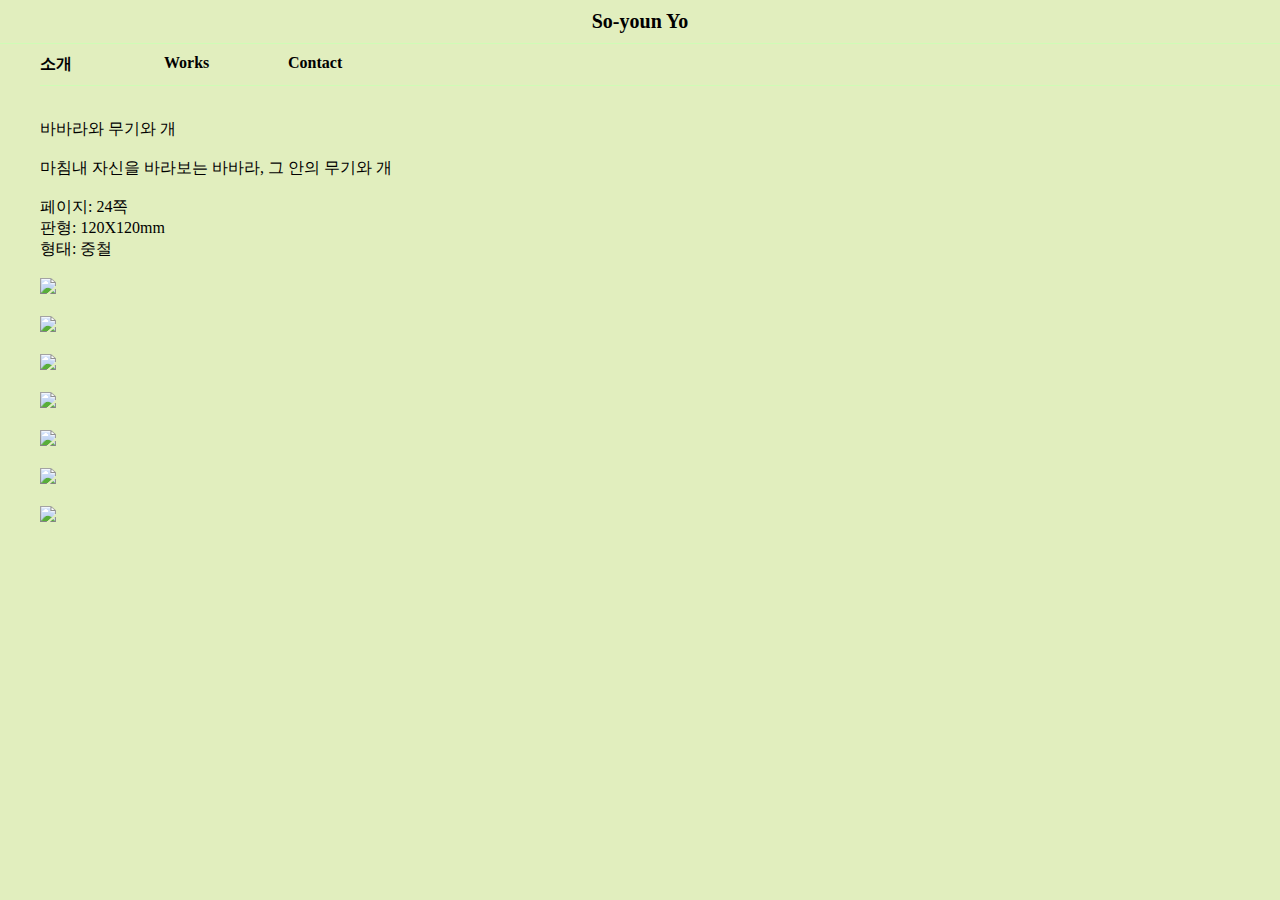
==== 2_works.html @ e683386e "Add files via upload" ====
<!doctype html>
<html>
<head>
  <title>So-youn Yo</title>
  <meta charset="utf-8">
  <link rel="stylesheet" href="style.css">
</head>

<body>
  <h1><a href="index.html">So-youn Yo</a></h1>
  <div id="menu">
    <a href="1_intro.html">소개</a>
    <a href="2_works.html">Works</a>
    <a href="3_contact.html">Contact</a>
  </div>

  <div id="contents">
  <br><b2>바바라와 무기와 개</b2>
  <br><br>마침내 자신을 바라보는 바바라, 그 안의 무기와 개
  <br><br>페이지: 24쪽
  <br>판형: 120X120mm
  <br>형태: 중철  <br><br>
  <img src="img\barbara\1.jpg" width="40%"><br><br>
  <img src="img\barbara\2.jpg" width="40%"><br><br>
  <img src="img\barbara\3.jpg" width="40%"><br><br>
  <img src="img\barbara\4.jpg" width="40%"><br><br>
  <img src="img\barbara\5.jpg" width="40%"><br><br>
  <img src="img\barbara\6.jpg" width="40%"><br><br>
  <img src="img\barbara\7.jpeg" width="40%"><br><br>
</div>
</body>
<html>
---- style.css ----
body{
  background-color: #e1eebe;
  margin: 0;
}
h1 {
  border-bottom: solid #cffcb6 0.5px;
  margin: 0px;
  padding: 10px;
  font-size: 20px;
  text-align: center;
}

ul {
  border-right: solid #cffcb6 0.5px;
  width: 90px;
  padding-top: 10px;
  margin: 0;
}
a {
  color:black;
  text-decoration: none;
}
#menu {
  display: grid;
  margin-left: 40px;
  margin-top: 10px;
  font-weight: bold;
  grid-template-columns: 10% 10% 10%;
}
#contents{
  padding-top: 15px;
  margin-top: 10px;
  margin-left: 40px;
  border-top: solid #cffcb6 0.5px;
}
h4{
  text-align: center;
  font-weight: normal;
}
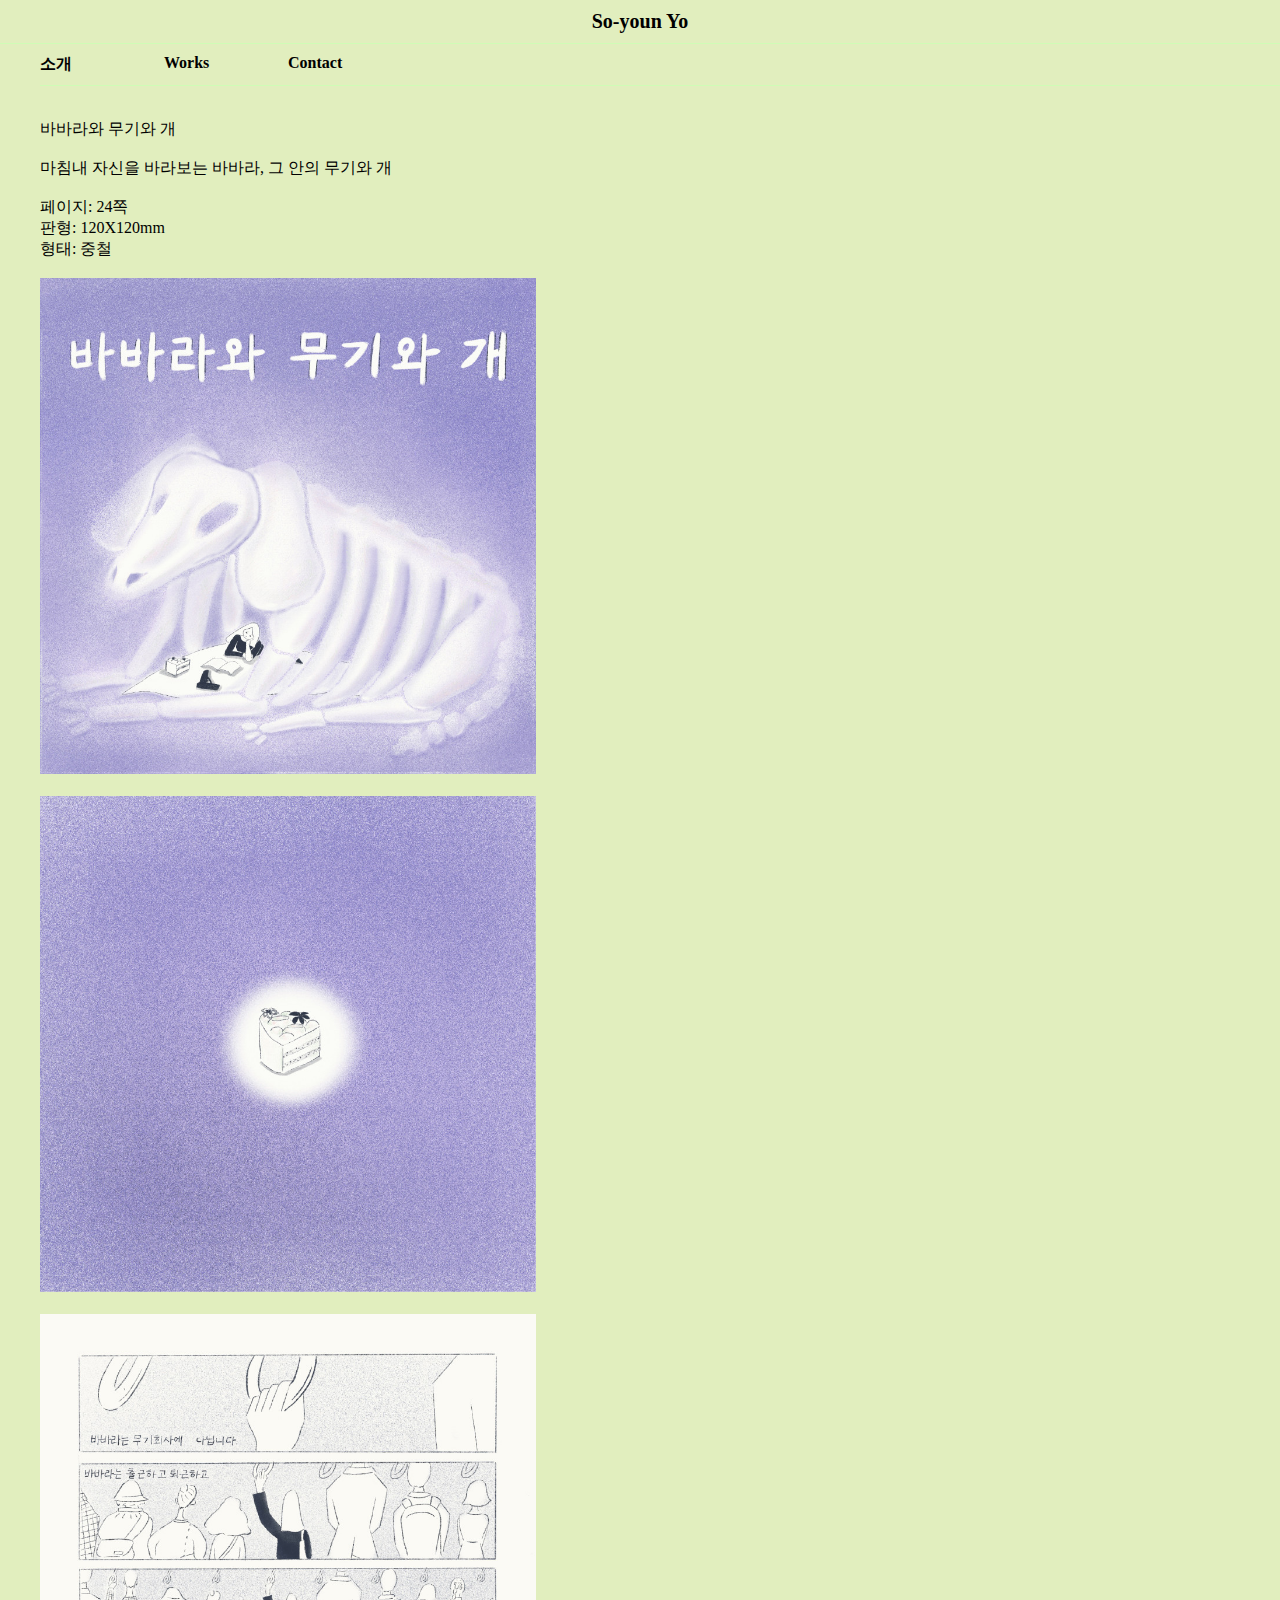
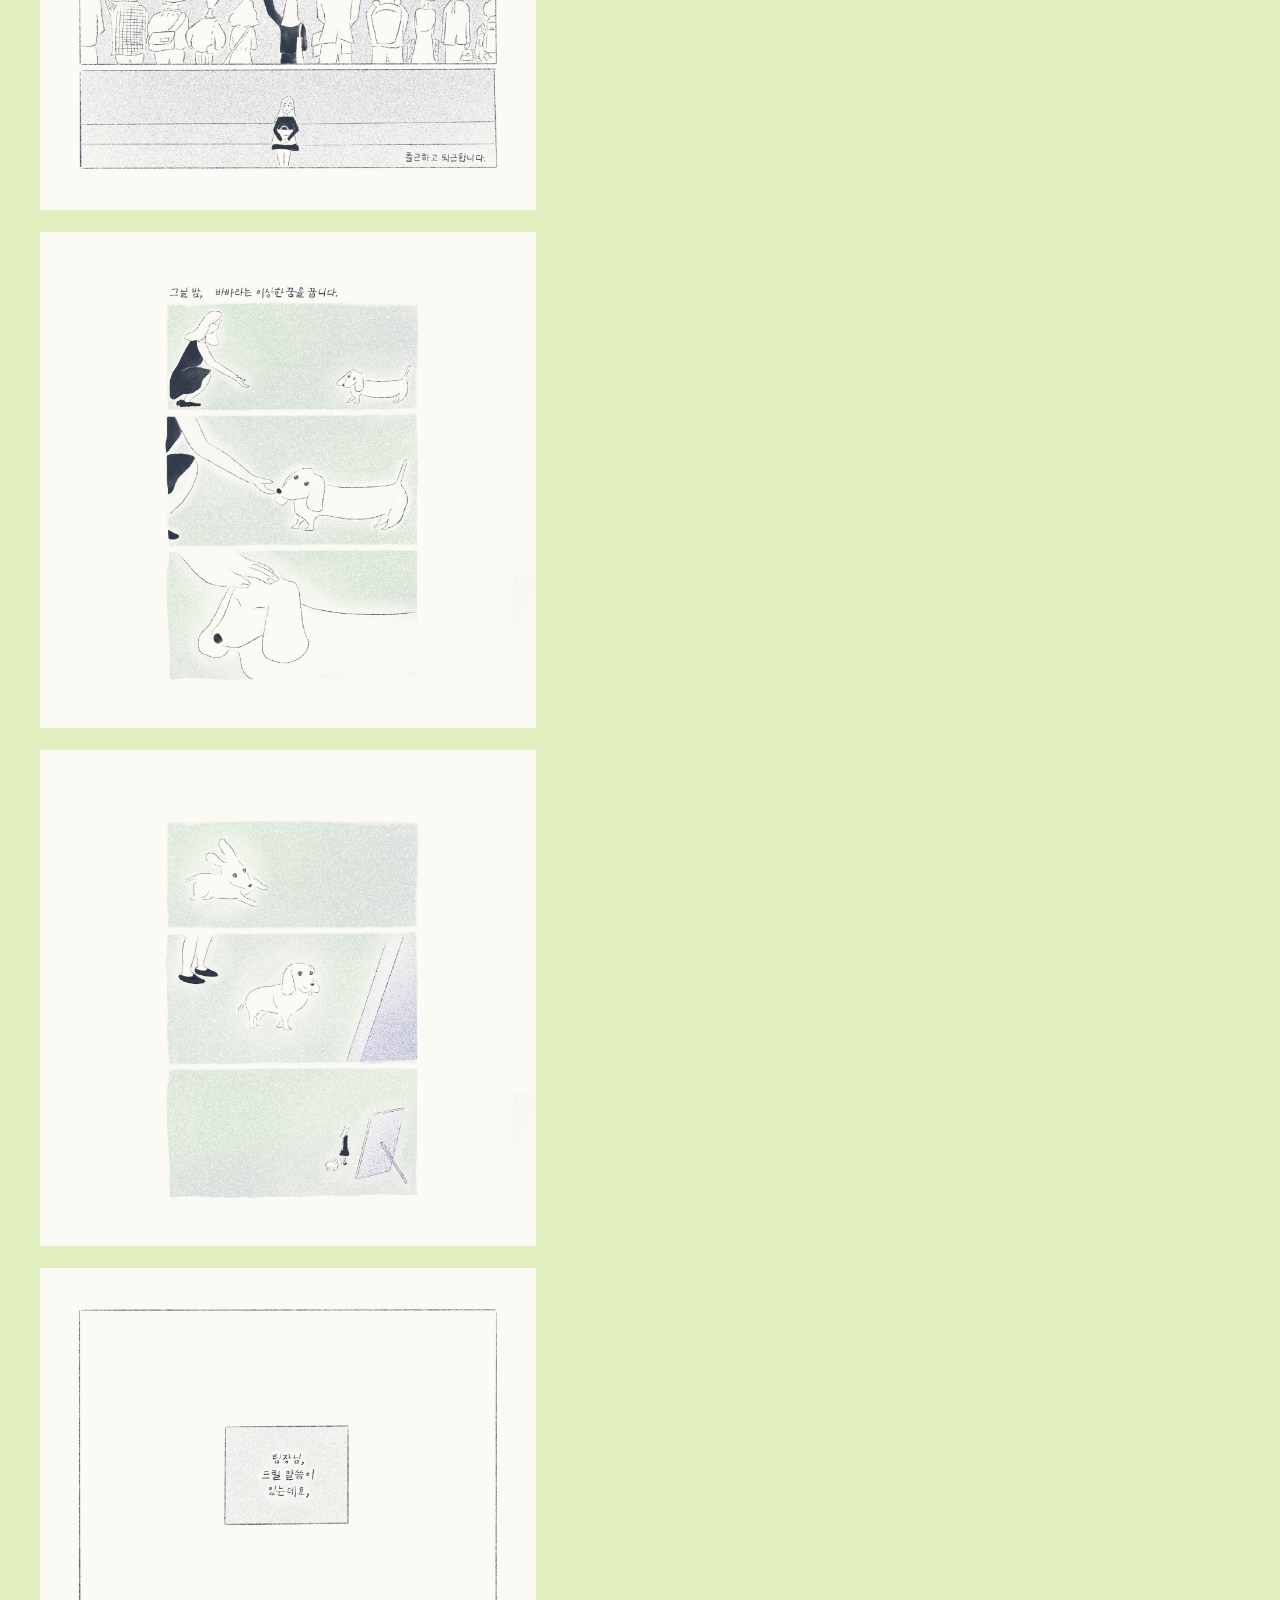
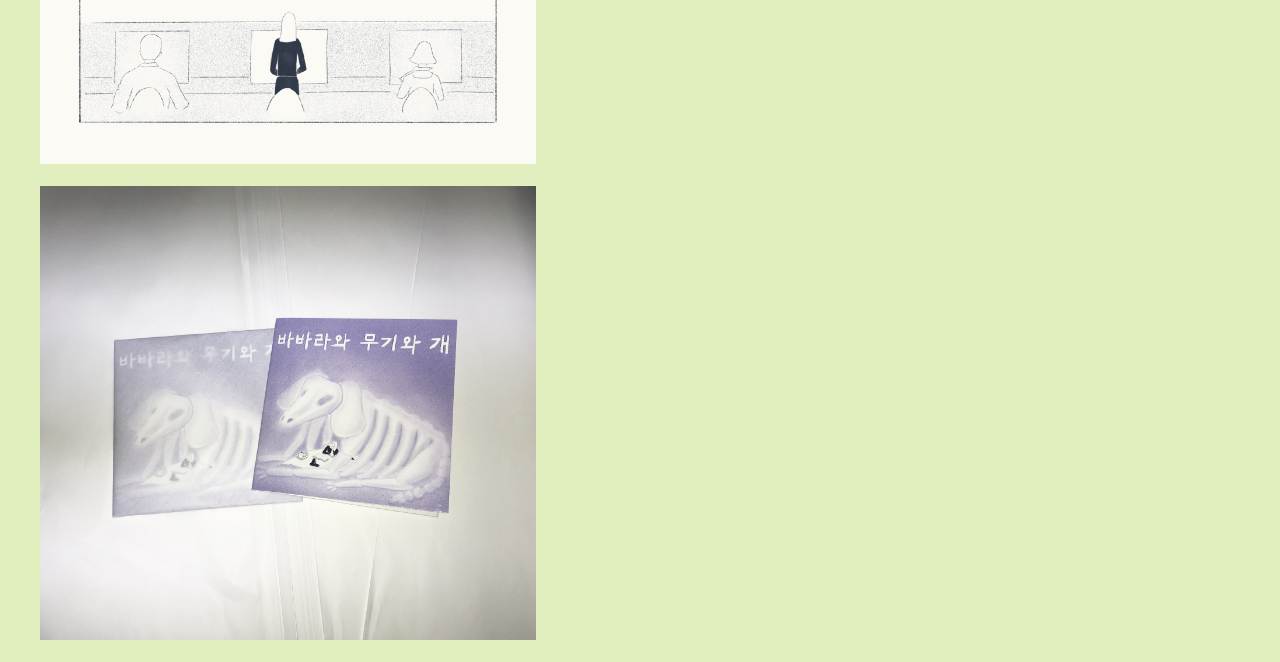
==== commit c30544f5: "dd" ====
--- a/2_works.html
+++ b/2_works.html
@@ -20,13 +20,13 @@
   <br><br>페이지: 24쪽
   <br>판형: 120X120mm
   <br>형태: 중철  <br><br>
-  <img src="img\barbara\1.jpg" width="40%"><br><br>
-  <img src="img\barbara\2.jpg" width="40%"><br><br>
-  <img src="img\barbara\3.jpg" width="40%"><br><br>
-  <img src="img\barbara\4.jpg" width="40%"><br><br>
-  <img src="img\barbara\5.jpg" width="40%"><br><br>
-  <img src="img\barbara\6.jpg" width="40%"><br><br>
-  <img src="img\barbara\7.jpeg" width="40%"><br><br>
+  <img src="1.jpg" width="40%"><br><br>
+  <img src="2.jpg" width="40%"><br><br>
+  <img src="3.jpg" width="40%"><br><br>
+  <img src="4.jpg" width="40%"><br><br>
+  <img src="5.jpg" width="40%"><br><br>
+  <img src="6.jpg" width="40%"><br><br>
+  <img src="7.jpeg" width="40%"><br><br>
 </div>
 </body>
 <html>
